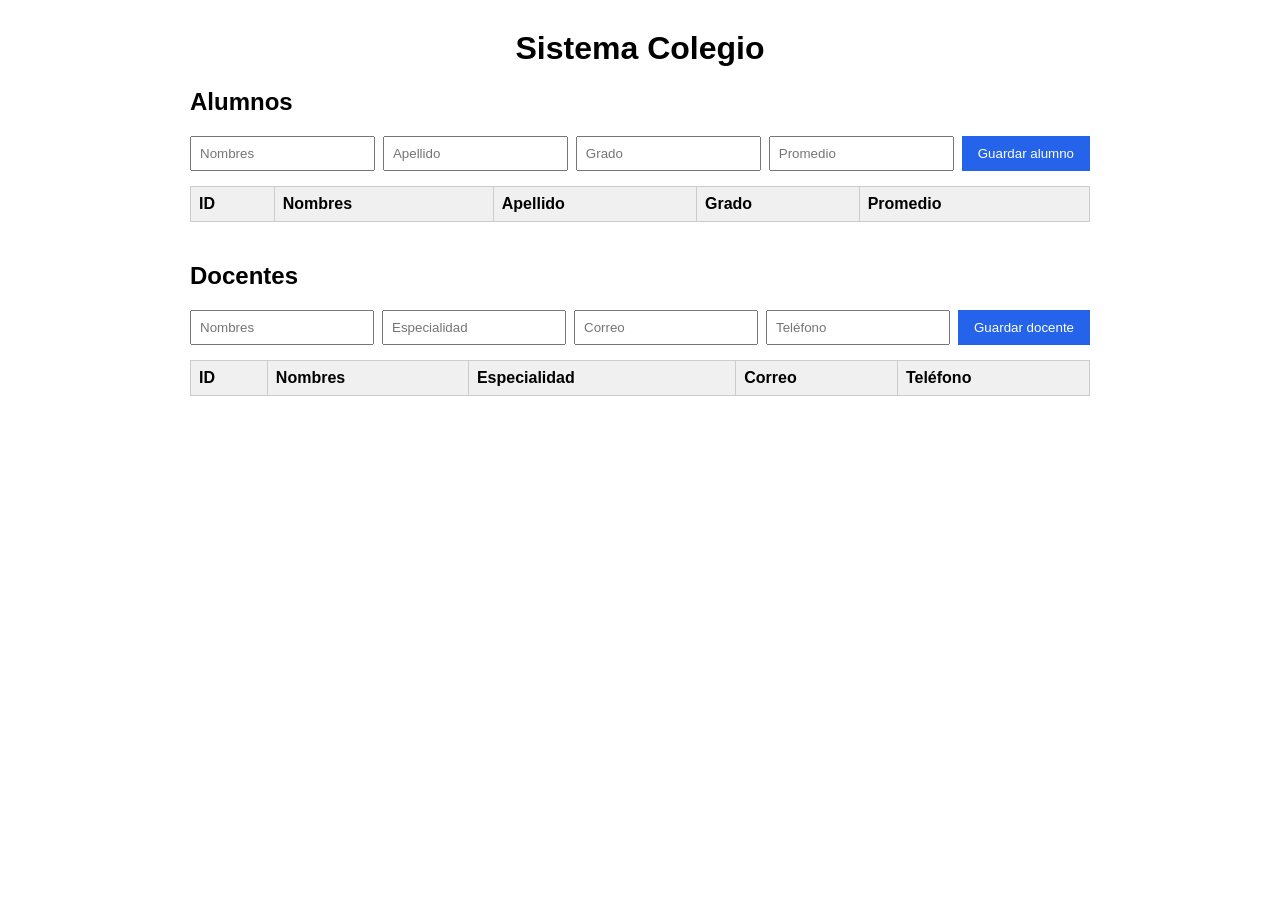
==== src/main/resources/static/index.html @ 840ea072 "Guardar" ====
<!DOCTYPE html>
<html lang="es">
<head>
  <meta charset="UTF-8">
  <title>Sistema Colegio</title>
  <link rel="stylesheet" href="style.css">
</head>
<body>
  <h1>Sistema Colegio</h1>

  <section>
    <h2>Alumnos</h2>
    <form id="formAlumno">
      <input id="aNombres" placeholder="Nombres" required>
      <input id="aApellido" placeholder="Apellido" required>
      <input id="aGrado" placeholder="Grado" required>
      <input id="aPromedio" type="number" step="0.01" placeholder="Promedio" required>
      <button type="submit">Guardar alumno</button>
    </form>
    <table>
      <thead><tr><th>ID</th><th>Nombres</th><th>Apellido</th><th>Grado</th><th>Promedio</th></tr></thead>
      <tbody id="tablaAlumnos"></tbody>
    </table>
  </section>

  <section>
    <h2>Docentes</h2>
    <form id="formDocente">
      <input id="dNombres" placeholder="Nombres" required>
      <input id="dEspecialidad" placeholder="Especialidad" required>
      <input id="dCorreo" type="email" placeholder="Correo" required>
      <input id="dTelefono" placeholder="Teléfono" required>
      <button type="submit">Guardar docente</button>
    </form>
    <table>
      <thead><tr><th>ID</th><th>Nombres</th><th>Especialidad</th><th>Correo</th><th>Teléfono</th></tr></thead>
      <tbody id="tablaDocentes"></tbody>
    </table>
  </section>

  <script src="app.js"></script>
</body>
</html>
---- src/main/resources/static/style.css ----
body { font-family: Arial, sans-serif; max-width: 900px; margin: 30px auto; padding: 0 15px; }
h1 { text-align: center; }
section { margin-bottom: 40px; }
form { display: flex; flex-wrap: wrap; gap: 8px; margin-bottom: 15px; }
input { padding: 8px; flex: 1; min-width: 140px; }
button { padding: 8px 16px; background: #2563eb; color: white; border: none; cursor: pointer; }
table { width: 100%; border-collapse: collapse; }
th, td { border: 1px solid #ccc; padding: 8px; text-align: left; }
th { background: #f0f0f0; }
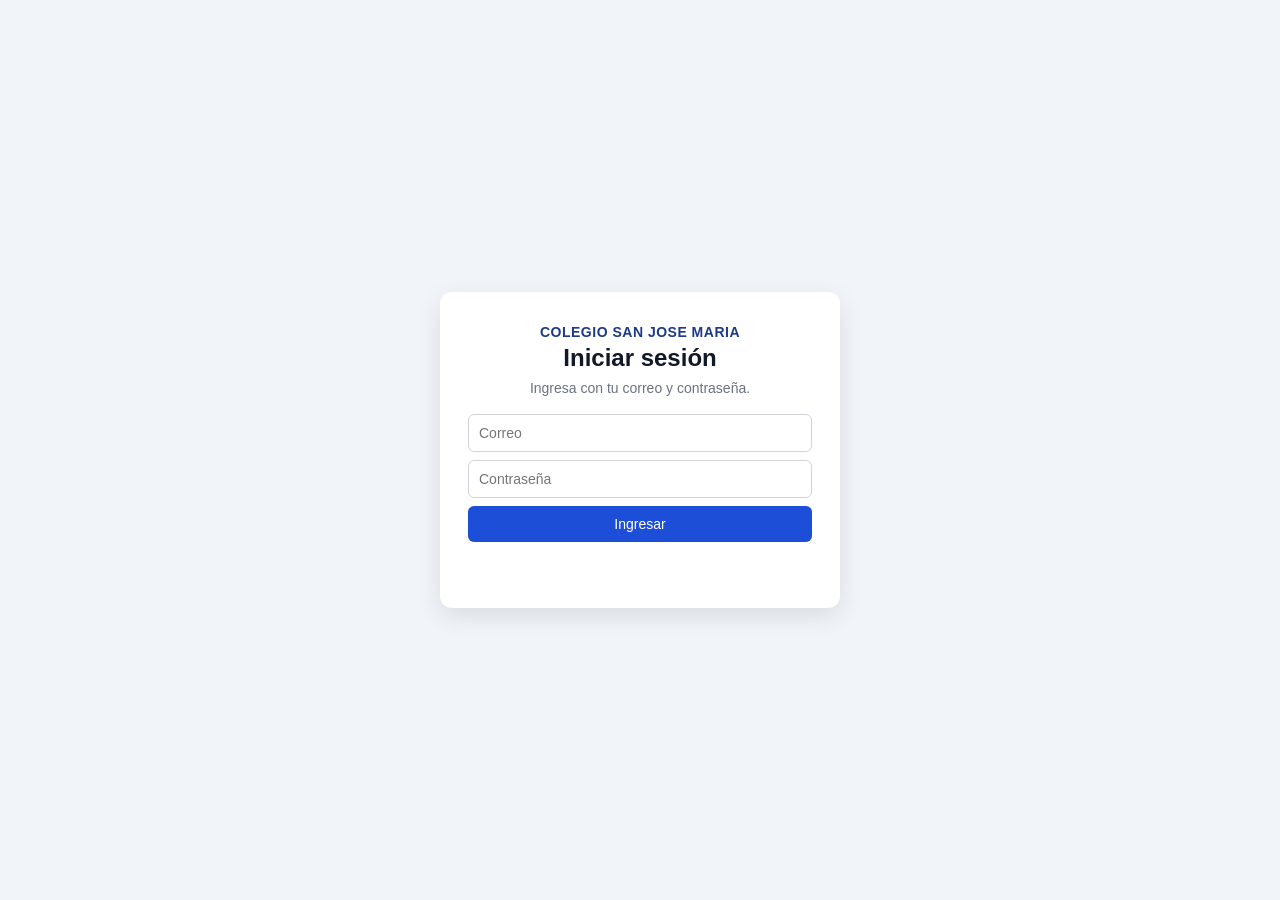
==== commit 15207161: "HU-04, HU-05 y HU-06" ====
--- a/src/main/resources/static/index.html
+++ b/src/main/resources/static/index.html
@@ -2,41 +2,67 @@
 <html lang="es">
 <head>
   <meta charset="UTF-8">
-  <title>Sistema Colegio</title>
+  <meta name="viewport" content="width=device-width, initial-scale=1">
+  <title>Colegio San Jose Maria</title>
   <link rel="stylesheet" href="style.css">
+  <script>
+    if (!sessionStorage.getItem("correo")) {
+      window.location.replace("login.html");
+    }
+  </script>
 </head>
 <body>
-  <h1>Sistema Colegio</h1>
+  <header class="barra">
+    <span class="titulo">Colegio San Jose Maria</span>
+    <span class="usuario">
+      <span id="usuarioActual"></span>
+      <button type="button" id="btnSalir">Cerrar sesión</button>
+    </span>
+  </header>
 
-  <section>
-    <h2>Alumnos</h2>
-    <form id="formAlumno">
-      <input id="aNombres" placeholder="Nombres" required>
-      <input id="aApellido" placeholder="Apellido" required>
-      <input id="aGrado" placeholder="Grado" required>
-      <input id="aPromedio" type="number" step="0.01" placeholder="Promedio" required>
-      <button type="submit">Guardar alumno</button>
-    </form>
-    <table>
-      <thead><tr><th>ID</th><th>Nombres</th><th>Apellido</th><th>Grado</th><th>Promedio</th></tr></thead>
-      <tbody id="tablaAlumnos"></tbody>
-    </table>
-  </section>
+  <main>
+    <section>
+      <h2>Alumnos</h2>
+      <form id="formAlumno">
+        <input type="hidden" id="aId">
+        <input id="aDni" placeholder="DNI (8 dígitos)" maxlength="8" inputmode="numeric" required>
+        <input id="aNombres" placeholder="Nombres" required>
+        <input id="aApellido" placeholder="Apellido" required>
+        <input id="aGrado" placeholder="Grado" required>
+        <input id="aPromedio" type="number" step="0.01" min="0" max="20" placeholder="Promedio (0 a 20)" required>
+        <button type="submit" id="btnGuardarAlumno">Guardar alumno</button>
+        <button type="button" id="btnCancelarAlumno" class="secundario" hidden>Cancelar</button>
+      </form>
+      <p id="msgAlumno" class="mensaje"></p>
+      <div class="tabla-scroll">
+        <table>
+          <thead><tr><th>ID</th><th>DNI</th><th>Nombres</th><th>Apellido</th><th>Grado</th><th>Promedio</th><th>Acciones</th></tr></thead>
+          <tbody id="tablaAlumnos"></tbody>
+        </table>
+      </div>
+    </section>
 
-  <section>
-    <h2>Docentes</h2>
-    <form id="formDocente">
-      <input id="dNombres" placeholder="Nombres" required>
-      <input id="dEspecialidad" placeholder="Especialidad" required>
-      <input id="dCorreo" type="email" placeholder="Correo" required>
-      <input id="dTelefono" placeholder="Teléfono" required>
-      <button type="submit">Guardar docente</button>
-    </form>
-    <table>
-      <thead><tr><th>ID</th><th>Nombres</th><th>Especialidad</th><th>Correo</th><th>Teléfono</th></tr></thead>
-      <tbody id="tablaDocentes"></tbody>
-    </table>
-  </section>
+    <section>
+      <h2>Docentes</h2>
+      <form id="formDocente">
+        <input type="hidden" id="dId">
+        <input id="dDni" placeholder="DNI (8 dígitos)" maxlength="8" inputmode="numeric" required>
+        <input id="dNombres" placeholder="Nombres" required>
+        <input id="dEspecialidad" placeholder="Especialidad" required>
+        <input id="dCorreo" type="email" placeholder="Correo" required>
+        <input id="dTelefono" placeholder="Teléfono (9 dígitos)" maxlength="9" inputmode="numeric" required>
+        <button type="submit" id="btnGuardarDocente">Guardar docente</button>
+        <button type="button" id="btnCancelarDocente" class="secundario" hidden>Cancelar</button>
+      </form>
+      <p id="msgDocente" class="mensaje"></p>
+      <div class="tabla-scroll">
+        <table>
+          <thead><tr><th>ID</th><th>DNI</th><th>Nombres</th><th>Especialidad</th><th>Correo</th><th>Teléfono</th><th>Acciones</th></tr></thead>
+          <tbody id="tablaDocentes"></tbody>
+        </table>
+      </div>
+    </section>
+  </main>
 
   <script src="app.js"></script>
 </body>
--- a/src/main/resources/static/style.css
+++ b/src/main/resources/static/style.css
@@ -1,9 +1,138 @@
-body { font-family: Arial, sans-serif; max-width: 900px; margin: 30px auto; padding: 0 15px; }
+:root {
+  --azul: #1d4ed8;
+  --azul-oscuro: #1e3a8a;
+  --gris: #6b7280;
+  --rojo: #dc2626;
+  --fondo: #f1f5f9;
+  --borde: #d1d5db;
+}
+
+* { box-sizing: border-box; }
+[hidden] { display: none !important; }
+
+body {
+  font-family: "Segoe UI", Arial, sans-serif;
+  background: var(--fondo);
+  color: #111827;
+  margin: 0;
+}
 h1 { text-align: center; }
-section { margin-bottom: 40px; }
-form { display: flex; flex-wrap: wrap; gap: 8px; margin-bottom: 15px; }
-input { padding: 8px; flex: 1; min-width: 140px; }
-button { padding: 8px 16px; background: #2563eb; color: white; border: none; cursor: pointer; }
-table { width: 100%; border-collapse: collapse; }
-th, td { border: 1px solid #ccc; padding: 8px; text-align: left; }
-th { background: #f0f0f0; }+
+/* ---------- Formularios ---------- */
+form { display: flex; flex-wrap: wrap; gap: 8px; margin-bottom: 12px; }
+input {
+  padding: 10px;
+  border: 1px solid var(--borde);
+  border-radius: 6px;
+  font-size: 14px;
+  flex: 1;
+  min-width: 140px;
+}
+input:focus { outline: 2px solid var(--azul); border-color: transparent; }
+input[type="checkbox"] { flex: none; min-width: auto; margin-right: 8px; }
+
+button {
+  padding: 10px 16px;
+  background: var(--azul);
+  color: white;
+  border: none;
+  border-radius: 6px;
+  font-size: 14px;
+  cursor: pointer;
+}
+button:hover { background: var(--azul-oscuro); }
+button:disabled { background: #9ca3af; cursor: not-allowed; }
+button.secundario { background: var(--gris); }
+button.secundario:hover { background: #4b5563; }
+button.peligro { background: var(--rojo); }
+button.peligro:hover { background: #b91c1c; }
+
+.mensaje { min-height: 1.3em; margin: 4px 0; font-size: 14px; }
+.error { color: #b91c1c; }
+.exito { color: #15803d; }
+
+/* ---------- Panel principal (index) ---------- */
+.barra {
+  background: var(--azul-oscuro);
+  color: white;
+  padding: 12px 24px;
+  display: flex;
+  align-items: center;
+  justify-content: space-between;
+  gap: 12px;
+}
+.barra .titulo { font-weight: 700; font-size: 18px; }
+.barra .usuario { display: flex; align-items: center; gap: 12px; font-size: 14px; }
+.barra button { background: rgba(255, 255, 255, 0.15); }
+.barra button:hover { background: rgba(255, 255, 255, 0.3); }
+
+main { max-width: 1000px; margin: 24px auto; padding: 0 15px; }
+section {
+background: white;
+border-radius: 10px;
+padding: 20px;
+margin-bottom: 24px;
+box-shadow: 0 2px 8px rgba(0, 0, 0, 0.06);
+}
+section h2 { margin-top: 0; }
+
+.tabla-scroll { overflow-x: auto; }
+table { width: 100%; border-collapse: collapse; font-size: 14px; }
+th, td { border-bottom: 1px solid #e5e7eb; padding: 8px; text-align: left; }
+th { background: #f3f4f6; }
+td.acciones { white-space: nowrap; }
+td.acciones button { padding: 6px 10px; font-size: 13px; }
+
+
+/* ---------- Pantallas de acceso (login, cambiar contraseña, términos) ---------- */
+body.acceso {
+  min-height: 100vh;
+  display: flex;
+  align-items: center;
+  justify-content: center;
+  padding: 20px;
+}
+.tarjeta {
+  background: white;
+  width: 100%;
+  max-width: 400px;
+  padding: 32px 28px;
+  border-radius: 12px;
+  box-shadow: 0 8px 24px rgba(0, 0, 0, 0.1);
+}
+.tarjeta.ancha { max-width: 640px; }
+.marca {
+  text-align: center;
+  color: var(--azul-oscuro);
+  font-weight: 700;
+  letter-spacing: 0.5px;
+  font-size: 14px;
+  text-transform: uppercase;
+  margin: 0 0 4px;
+}
+.tarjeta h1 { text-align: center; margin: 0 0 8px; font-size: 24px; }
+.ayuda { text-align: center; color: var(--gris); font-size: 14px; margin: 0 0 18px; }
+.tarjeta form { flex-direction: column; }
+.terminos {
+  border: 1px solid var(--borde);
+  border-radius: 6px;
+  padding: 12px 16px;
+  height: 220px;
+  overflow-y: auto;
+  font-size: 14px;
+  margin-bottom: 14px;
+}
+
+/* ---------- Verificación en dos pasos ---------- */
+.clave {
+  display: block;
+  word-break: break-all;
+  background: #eff6ff;
+  border-radius: 6px;
+  padding: 10px;
+  font-size: 16px;
+  letter-spacing: 1px;
+  text-align: center;
+  margin: 8px 0 14px;
+}
+#qr { display: flex; justify-content: center; margin: 10px 0; }
